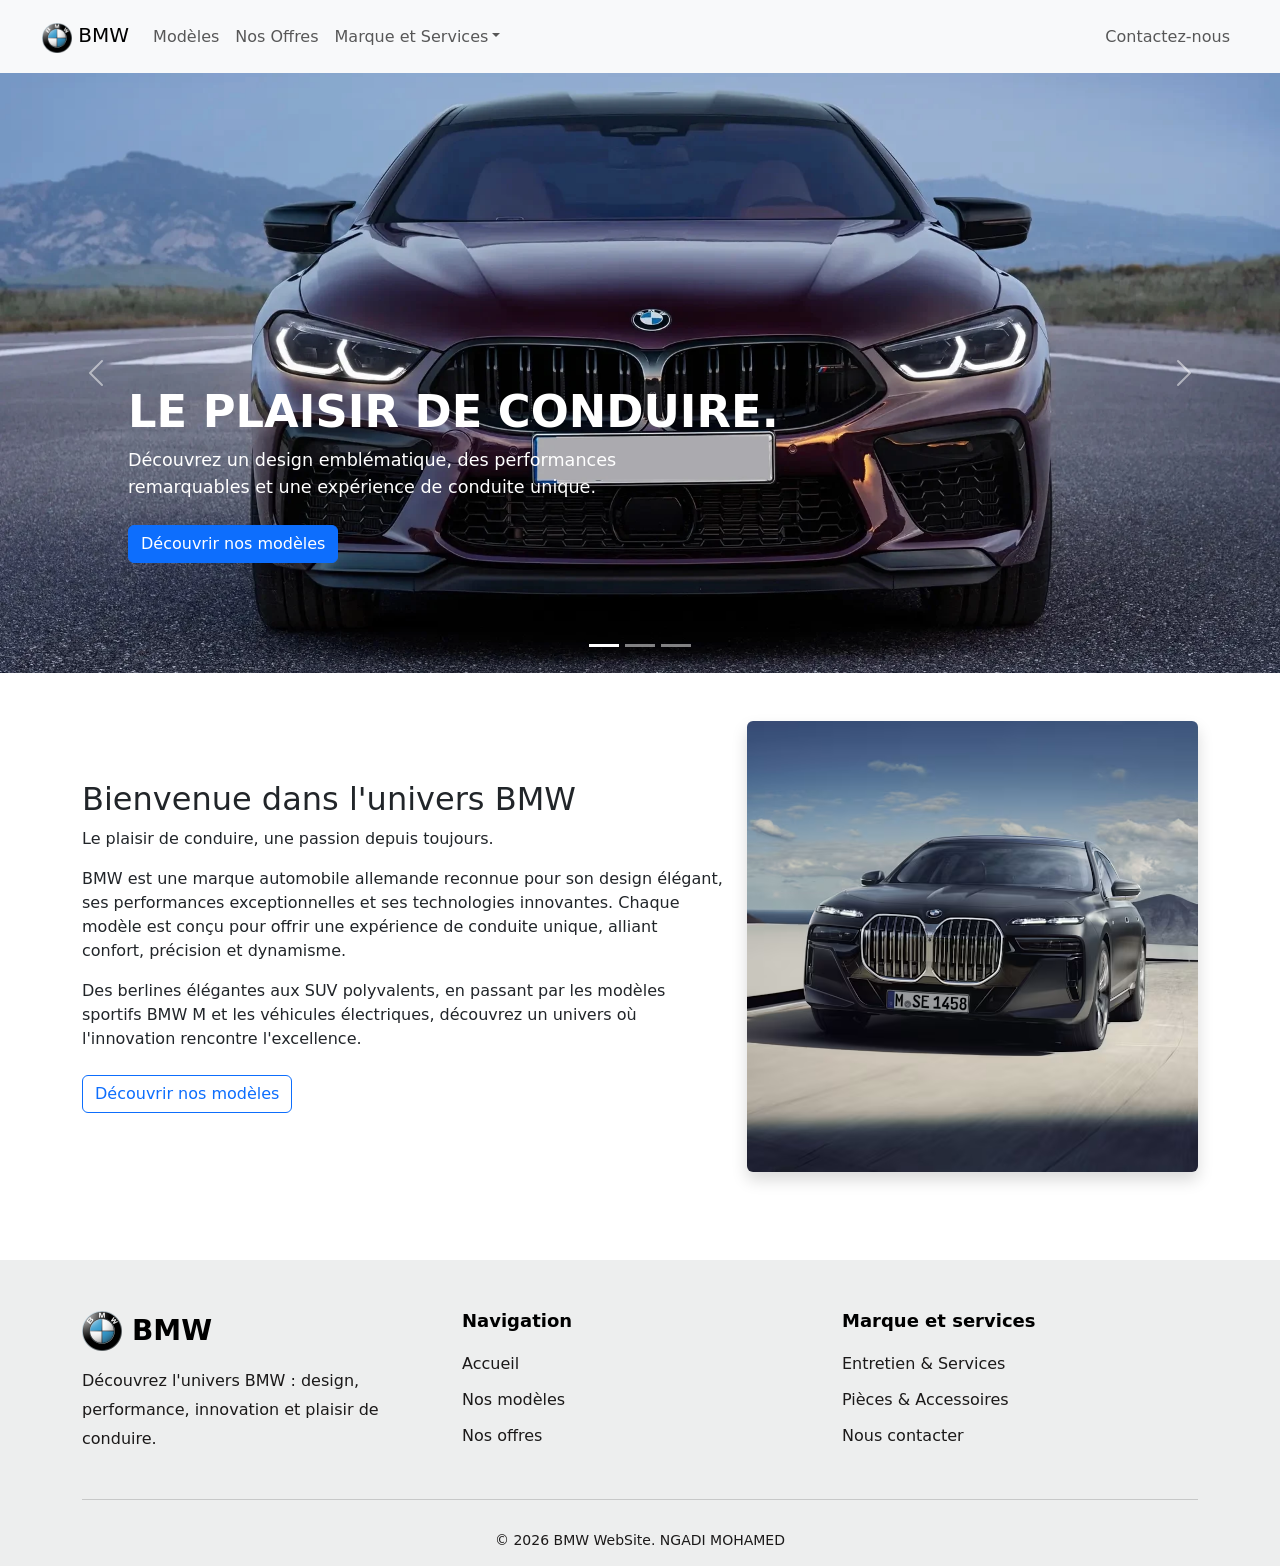
==== Colle TP/index.html @ b424e87d "Add files via upload" ====
<!DOCTYPE html>
<html lang="en">
<head>
    <meta charset="UTF-8">
    <meta name="viewport" content="width=device-width, initial-scale=1.0">
    <meta name="robots" content="index, follow">
    <meta name="description" content="Cars, BMW, sport cars">
    <meta name="description" content="Découvrez les voitures BMW : modèles, performances, design, innovation et voitures de luxe.">
    <link rel="icon" type="image" href="assets/img/brand.webp">
    <title>BMW Website</title>
    <link rel="stylesheet" href="assets/css/bootstrap.min.css">
    <link rel="stylesheet" href="assets/css/monstyle.css">
</head>
<body>

    <!-- -----------------------------------light navbar avec bootstrap -------------------------------------------- -->

    <nav class="navbar navbar-expand-sm bg-light navbar-light">
        <div class="container-fluid">
            <a class="navbar-brand" href="index.html" >
                <img src="assets/img/brand.webp" alt="Logo" width="30" class="d-inline-block align-text-top">
                BMW
            </a>
            <button class="navbar-toggler" type="button" data-bs-toggle="collapse" data-bs-target="#collapsibleNavbar">
                <span class="navbar-toggler-icon"></span>
            </button>
            <div class="collapse navbar-collapse" id="collapsibleNavbar">
                <ul class="navbar-nav">
                    <li class="nav-item">
                        <a class="nav-link" href="modeles.html">Modèles</a>
                    </li>
                    <li class="nav-item">
                        <a class="nav-link" href="nos_offres.html">Nos Offres</a>
                    </li>
                    <li class="nav-item dropdown">
                        <a class="nav-link dropdown-toggle" href="#" role="button" data-bs-toggle="dropdown">Marque et Services</a>
                        <ul class="dropdown-menu">
                            <li><a class="dropdown-item" href="entretien_services.html">Entretien & Services</a></li>
                            <li><a class="dropdown-item" href="pieces_accessoires.html">Pièces & Accessoires</a></li>
                        </ul>
                    </li>
                </ul>
                <ul class="navbar-nav ms-auto">
                    <li class="nav-item">
                        <a class="nav-link" href="contact.html">Contactez-nous</a>
                    </li>
                </ul>
            </div>
        </div>
    </nav>

    <!-- ---------------------------- carousel d'images avec des texts avec bootstrap ---------------------------------- -->

    <div id="demo" class="carousel slide" data-bs-ride="carousel">

        <!-- Indicators/dots -->
        <div class="carousel-indicators">
            <button type="button" data-bs-target="#demo" data-bs-slide-to="0" class="active"></button>
            <button type="button" data-bs-target="#demo" data-bs-slide-to="1"></button>
            <button type="button" data-bs-target="#demo" data-bs-slide-to="2"></button>
        </div>
        
        <!-- The slideshow/carousel -->
        <div class="carousel-inner">
            <div class="carousel-item active">
                <img src="assets/img/bmw_carousel_1.webp" alt="bmw car" class="d-block" style="width:100%">
                <div class="carousel-caption">
                    <h3>Le plaisir de conduire.</h3>
                    <p>Découvrez un design emblématique, des performances remarquables et une expérience de conduite unique.</p>
                    <a href="modeles.html" class="btn btn-primary">
                        Découvrir nos modèles
                    </a>
                </div>
            </div>

            <div class="carousel-item">
                <img src="assets/img/bmw_carousel_2.jpg" alt="bmw car" class="d-block" style="width:100%">
                <div class="carousel-caption">
                    <h3>La puissance à l'état pur.</h3>
                    <p>Vivez des sensations intenses grâce à une ingénierie sportive et des technologies innovantes.</p>
                    <a href="modeles.html" class="btn btn-primary">
                        Explorer BMW M
                    </a>
                </div> 
            </div>

            <div class="carousel-item">
                <img src="assets/img/bmw_carousel_3.webp" alt="bmw car" class="d-block" style="width:100%">
                <div class="carousel-caption">
                    <h3>Le futur prend la route.</h3>
                    <p>Explorez une nouvelle vision de la mobilité, où technologie, confort et élégance se rencontrent.</p>
                    <a href="modeles.html" class="btn btn-primary">
                        Découvrir l'innovation
                    </a>
                </div>  
            </div>
        </div>
            
        <!-- Left and right controls/icons -->
        <button class="carousel-control-prev" type="button" data-bs-target="#demo" data-bs-slide="prev">
            <span class="carousel-control-prev-icon"></span>
        </button>
        <button class="carousel-control-next" type="button" data-bs-target="#demo" data-bs-slide="next">
            <span class="carousel-control-next-icon"></span>
        </button>

    </div>

    <!-- ------------------------------------ section introduction BMW ------------------------------------------- -->
    
    <section id="introduction" class="container py-5">

        <div class="row align-items-center g-4">

            <!-- --------- Le text ---------- -->
            <div class="col-md-7">
                <h2>Bienvenue dans l'univers BMW</h2>

                <p>
                    Le plaisir de conduire, une passion depuis toujours.
                </p>

                <p>
                    BMW est une marque automobile allemande reconnue pour
                    son design élégant, ses performances exceptionnelles
                    et ses technologies innovantes. Chaque modèle est conçu
                    pour offrir une expérience de conduite unique,
                    alliant confort, précision et dynamisme.
                </p>

                <p>
                    Des berlines élégantes aux SUV polyvalents, en passant
                    par les modèles sportifs BMW M et les véhicules
                    électriques, découvrez un univers où l'innovation
                    rencontre l'excellence.
                </p>

                <a href="modeles.html" class="btn btn-outline-primary mt-2">
                    Découvrir nos modèles
                </a>
            </div>

            <!-- --------- Image BMW --------- -->
            <div class="col-md-5">
                <img src="assets/img/bmw_intro.avif" alt="Voiture BMW" class="img-fluid rounded shadow">
            </div>

        </div>

    </section>

    <!-- ------------------------------------------- bmw footer ------------------------------------------------ -->

    <footer class="bmw-footer">

        <div class="container">
            <div class="row gy-4">

                <!-- -------- logo et text ------- -->
                <div class="col-md-4">
                    <a href="index.html" class="footer-brand">
                        <img src="assets/img/brand.webp" alt="Logo BMW">
                        BMW
                    </a>

                    <p class="footer-description">
                        Découvrez l'univers BMW : design, performance, innovation et plaisir de conduire.
                    </p>
                </div>

                <!-- ------ navigation ---------- -->
                <div class="col-md-4">
                    <h5>Navigation</h5>
                    <ul class="footer-links">
                        <li><a href="index.html">Accueil</a></li>
                        <li><a href="modeles.html">Nos modèles</a></li>
                        <li><a href="Offres_Automne.html">Nos offres</a></li>
                    </ul>
                </div>

                <!-- ---------- Services --------- -->
                <div class="col-md-4">
                    <h5>Marque et services</h5>
                    <ul class="footer-links">
                        <li>
                            <a href="entretien_services.html">
                                Entretien & Services
                            </a>
                        </li>
                        <li>
                            <a href="pieces_accessoires.html">
                                Pièces & Accessoires
                            </a>
                        </li>
                        <li>
                            <a href="mailto:mohamed.ngadi@usmba.ac.ma">
                                Nous contacter
                            </a>
                        </li>
                    </ul>
                </div>

            </div>

            <hr>

            <!-- --------- Copyright ---------- -->
            <div class="footer-bottom">
                <p>
                    &copy; 2026 BMW WebSite.
                    NGADI MOHAMED
                </p>
            </div>
        </div>

    </footer>

    <script src="assets/js/bootstrap.bundle.min.js"></script>
    <script src="assets/js/monscript.js"></script>
</body>
</html>
---- Colle TP/assets/css/monstyle.css ----
/* ======================================================================================================== */
/* =====================================    la page d'acceuil    ============================================ */
/* ======================================================================================================== */

/* ----------------------------------- ajouter des padding en navbar -------------------------------------- */

.navbar {
    padding: 15px 30px;
}

/* ----------------------------- positionner styler les captions de carousel ------------------------------- */

.carousel-item img {
    width: 100%;
    height: 600px;
    object-fit: cover;
}

.carousel-caption {
    bottom: 15%;
    text-align: left;
    left: 10%;
    right: 10%;
}

.carousel-caption h3 {
    font-size: 2.8rem;
    font-weight: bold;
    text-transform: uppercase;
}

.carousel-caption p {
    font-size: 1.1rem;
    max-width: 600px;
    margin-bottom: 25px;
}


/* ---------------------------------------- styler footer des pages -------------------------------------- */

.bmw-footer {
    background-color: #edeeee;
    color: #000000;
    padding: 50px 0 15px;
    margin-top: 40px;
}

/* footer logo and description */

.footer-brand {
    display: inline-flex;
    align-items: center;
    gap: 10px;
    color: #000000;
    font-size: 28px;
    font-weight: bold;
    text-decoration: none;
    margin-bottom: 15px;
}

.footer-brand img {
    width: 40px;
}

.footer-description {
    color: #1b1919;
    line-height: 1.8;
    max-width: 320px;
}

/* navigation and services */

.bmw-footer h5 {
    font-size: 18px;
    font-weight: bold;
    margin-bottom: 20px;
}

.footer-links {
    list-style: none;
    padding: 0;
    margin: 0;
}

.footer-links li {
    margin-bottom: 12px;
}

.footer-links a {
    color: #1b1919;
    text-decoration: none;
    transition: color 0.3s ease;
}

.footer-links a:hover {
    color: #0d6efd;
}

.footer-bottom {
    text-align: center;
    padding-top: 10px;
}

.footer-bottom p {
    color: #1b1919;
    font-size: 14px;
    margin-bottom: 0;
}

.bmw-footer hr {
    border-color: #555;
    margin-top: 30px;
    margin-bottom: 20px;
}

/* ==================================================================================================== */
/* ===================================    la page des modeles    ======================================= */
/* ==================================================================================================== */

.modeles-header {
    background-color: #f8f9fa;
}

.modeles-header h1 {
    font-size: 2.5rem;
    font-weight: bold;
}

.modeles-header p {
    color: #6c757d;
    font-size: 1.1rem;
}

/* --------- images des cards --------- */
.card-img-top {
    height: 230px;
    object-fit: cover;
}

/* --------- animation des cards --------- */
.card {
    border: none;
    transition: transform 0.3s ease,
                box-shadow 0.3s ease;
}

.card:hover {
    transform: translateY(-5px);
    box-shadow: 0 8px 20px rgba(0, 0, 0, 0.15) !important;
}

/* ------- Buttons --------- */
.card .btn {
    border-radius: 6px;
}

/* style the noResult message */
#noResults {
    text-align: center;
    font-size: 20px;
    margin-top: 50px;
}

/* ==================================================================================================== */
/* ===================================    la page des Offres    ======================================= */
/* ==================================================================================================== */

/* Images des offres */
#offres .card-img-top {
    height: 220px;
    object-fit: cover;
}

/* Animation au survol */
#offres .card {
    border: none;
    border-radius: 12px;
    overflow: hidden;
    transition: transform 0.3s ease,
                box-shadow 0.3s ease;
}

#offres .card:hover {
    transform: translateY(-6px);
    box-shadow: 0 10px 25px rgba(0, 0, 0, 0.15) !important;
}
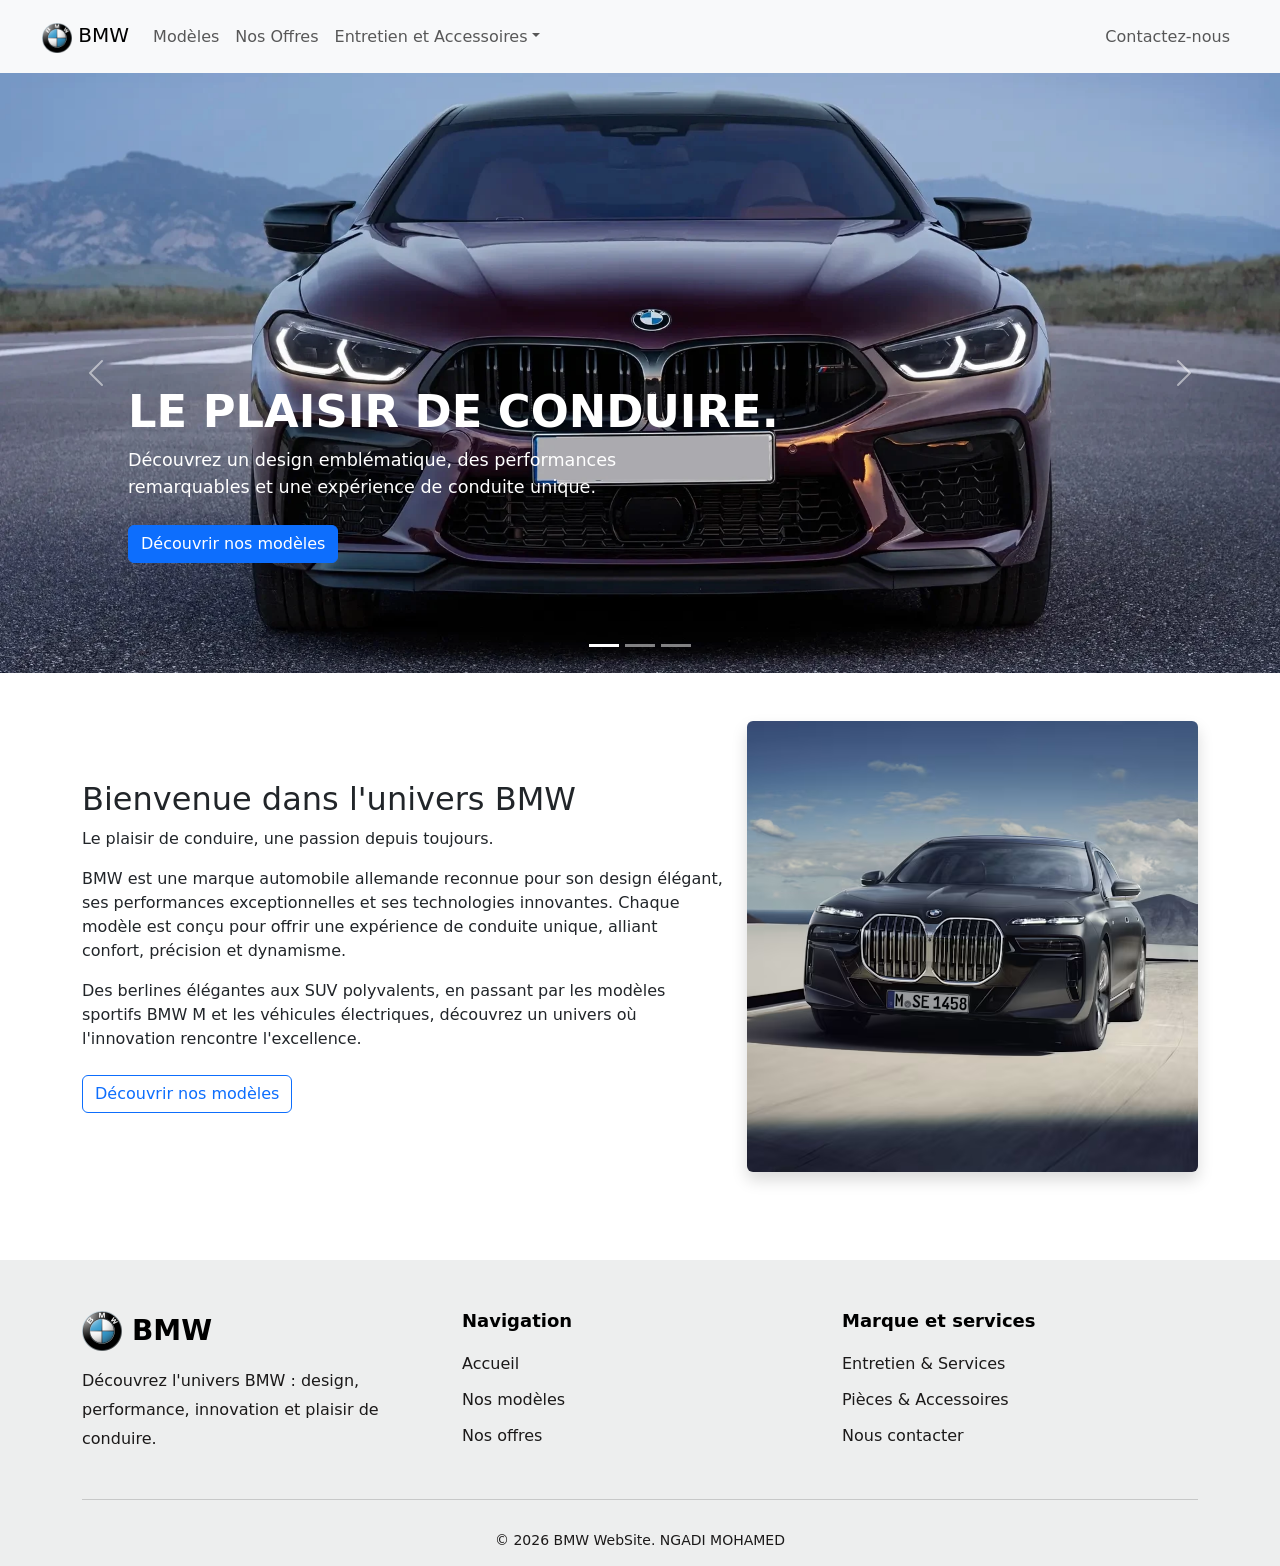
==== commit 320b1ada: "Add files via upload" ====
--- a/Colle TP/index.html
+++ b/Colle TP/index.html
@@ -33,9 +33,9 @@
                         <a class="nav-link" href="nos_offres.html">Nos Offres</a>
                     </li>
                     <li class="nav-item dropdown">
-                        <a class="nav-link dropdown-toggle" href="#" role="button" data-bs-toggle="dropdown">Marque et Services</a>
+                        <a class="nav-link dropdown-toggle" href="#" role="button" data-bs-toggle="dropdown">Entretien et Accessoires</a>
                         <ul class="dropdown-menu">
-                            <li><a class="dropdown-item" href="entretien_services.html">Entretien & Services</a></li>
+                            <li><a class="dropdown-item" href="entretien_services.html">Réparations & entretien</a></li>
                             <li><a class="dropdown-item" href="pieces_accessoires.html">Pièces & Accessoires</a></li>
                         </ul>
                     </li>
@@ -174,7 +174,7 @@
                     <ul class="footer-links">
                         <li><a href="index.html">Accueil</a></li>
                         <li><a href="modeles.html">Nos modèles</a></li>
-                        <li><a href="Offres_Automne.html">Nos offres</a></li>
+                        <li><a href="nos_offres.html">Nos offres</a></li>
                     </ul>
                 </div>
 
@@ -193,7 +193,7 @@
                             </a>
                         </li>
                         <li>
-                            <a href="mailto:mohamed.ngadi@usmba.ac.ma">
+                            <a href="contact.html">
                                 Nous contacter
                             </a>
                         </li>
--- a/Colle TP/assets/css/monstyle.css
+++ b/Colle TP/assets/css/monstyle.css
@@ -184,3 +184,19 @@
     transform: translateY(-6px);
     box-shadow: 0 10px 25px rgba(0, 0, 0, 0.15) !important;
 }
+
+
+
+.header-reparation {
+    background-image: 
+        linear-gradient(rgba(0, 0, 0, 0.6), rgba(0, 0, 0, 0.6)),
+        url("assets/img/bmw_reparation_1.jpg");
+
+    background-size: cover;
+    background-position: center;
+    background-repeat: no-repeat;
+
+    min-height: 450px;
+    display: flex;
+    align-items: center;
+}
